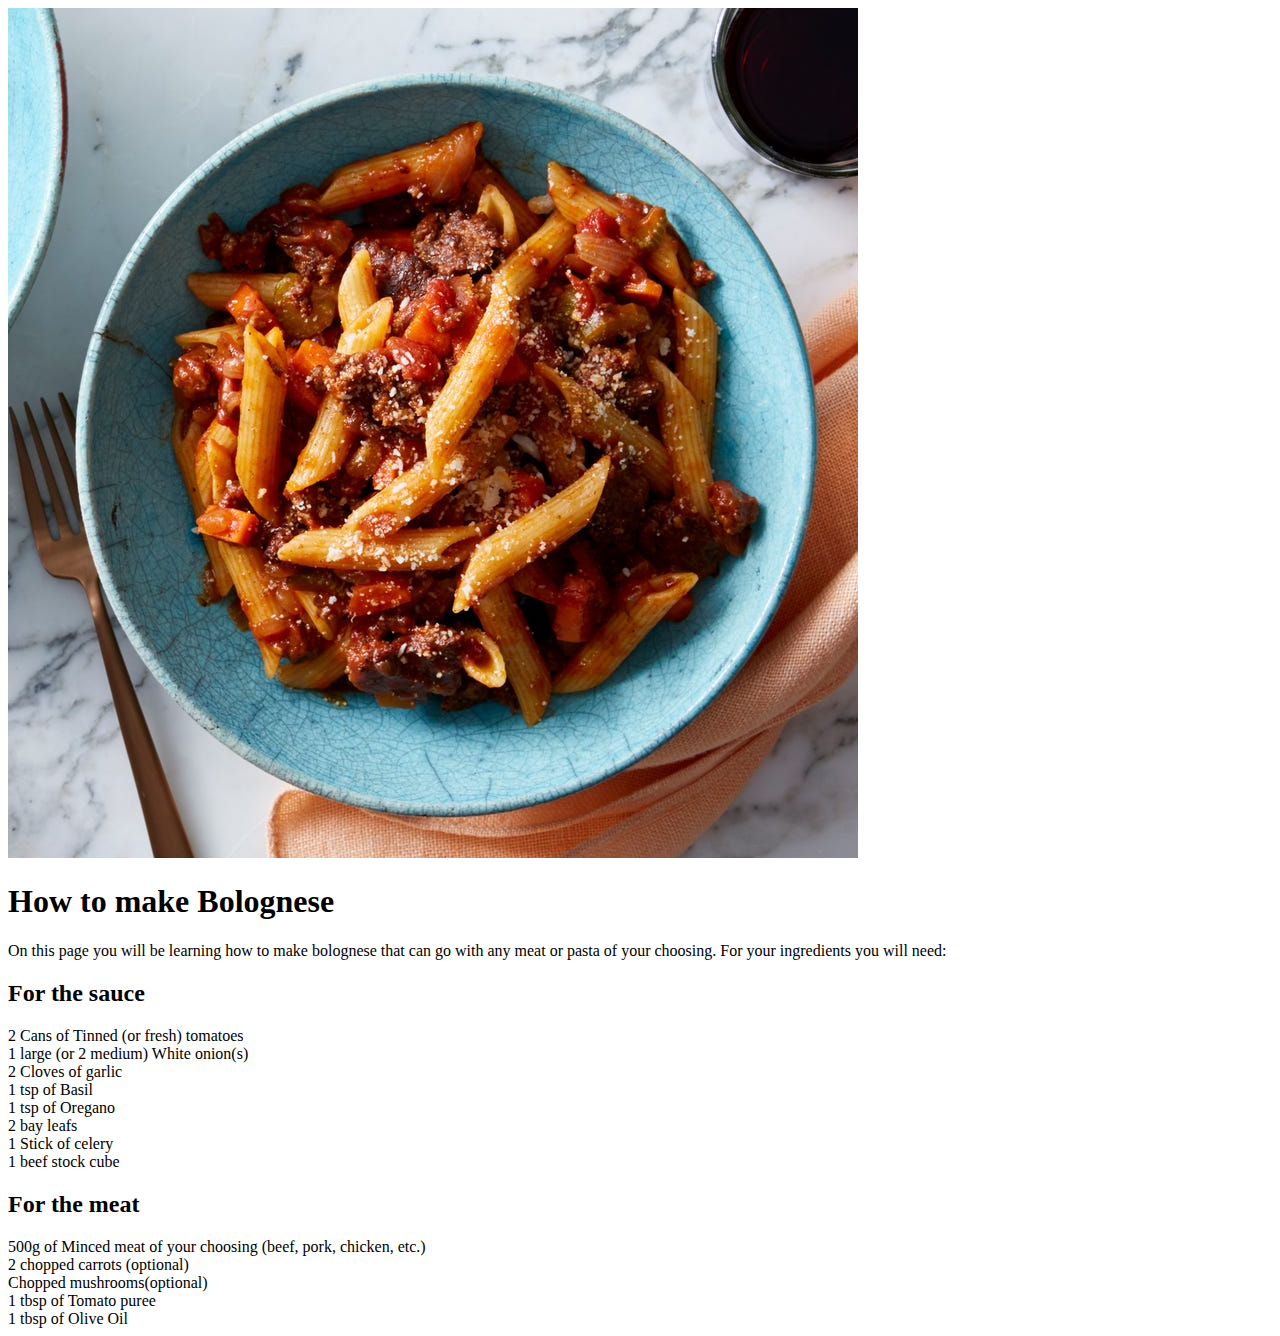
==== recipes/bolognese.html @ be223337 "my first commit, index, recipe and images added" ====
<!DOCTYPE html>
<html lang="en">
    <head>
        <meta charset="UTF-8">
    </head>

    <body>
        <img src="beef.bolognese.jpg">
        <h1>How to make Bolognese</h1>
        <p>On this page you will be learning how to make bolognese that can go with any meat or pasta of your choosing. For your ingredients you will need:</p>

        <h2>For the sauce</h2>
        <li>2 Cans of Tinned (or fresh) tomatoes</li>
        <li>1 large (or 2 medium) White onion(s)</li>
        <li>2 Cloves of garlic</li>
        <li>1 tsp of Basil</li>
        <li>1 tsp of Oregano</li>
        <li>2 bay leafs</li>
        <li>1 Stick of celery</li>
        <li>1 beef stock cube</li>
        
        <h2>For the meat</h2>
        <li>500g of Minced meat of your choosing (beef, pork, chicken, etc.)</li>
        <li>2 chopped carrots (optional)</li>
        <li>Chopped mushrooms(optional)</li>
        <li>1 tbsp of Tomato puree</li>
        <li>1 tbsp of Olive Oil</li>
    </body>
</html>
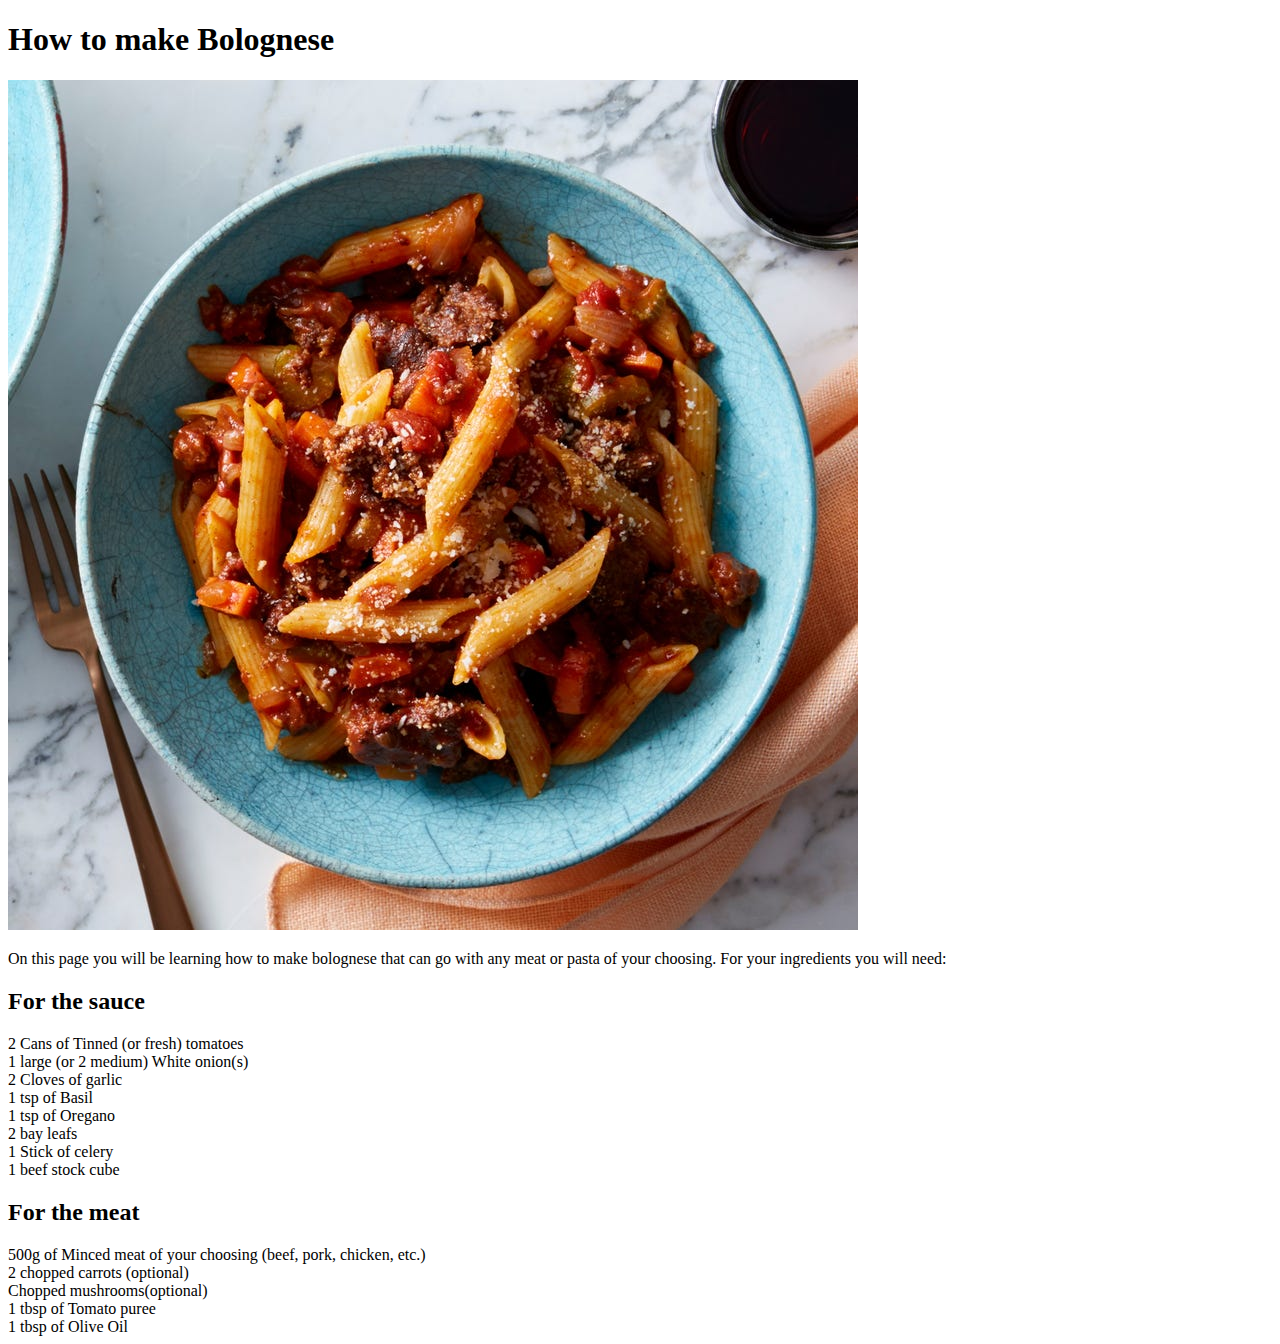
==== commit adbd2373: "Butter Chicken Completed. img added to other pages." ====
--- a/recipes/bolognese.html
+++ b/recipes/bolognese.html
@@ -5,8 +5,9 @@
     </head>
 
     <body>
+        <h1>How to make Bolognese</h1>
         <img src="beef.bolognese.jpg">
-        <h1>How to make Bolognese</h1>
+        
         <p>On this page you will be learning how to make bolognese that can go with any meat or pasta of your choosing. For your ingredients you will need:</p>
 
         <h2>For the sauce</h2>
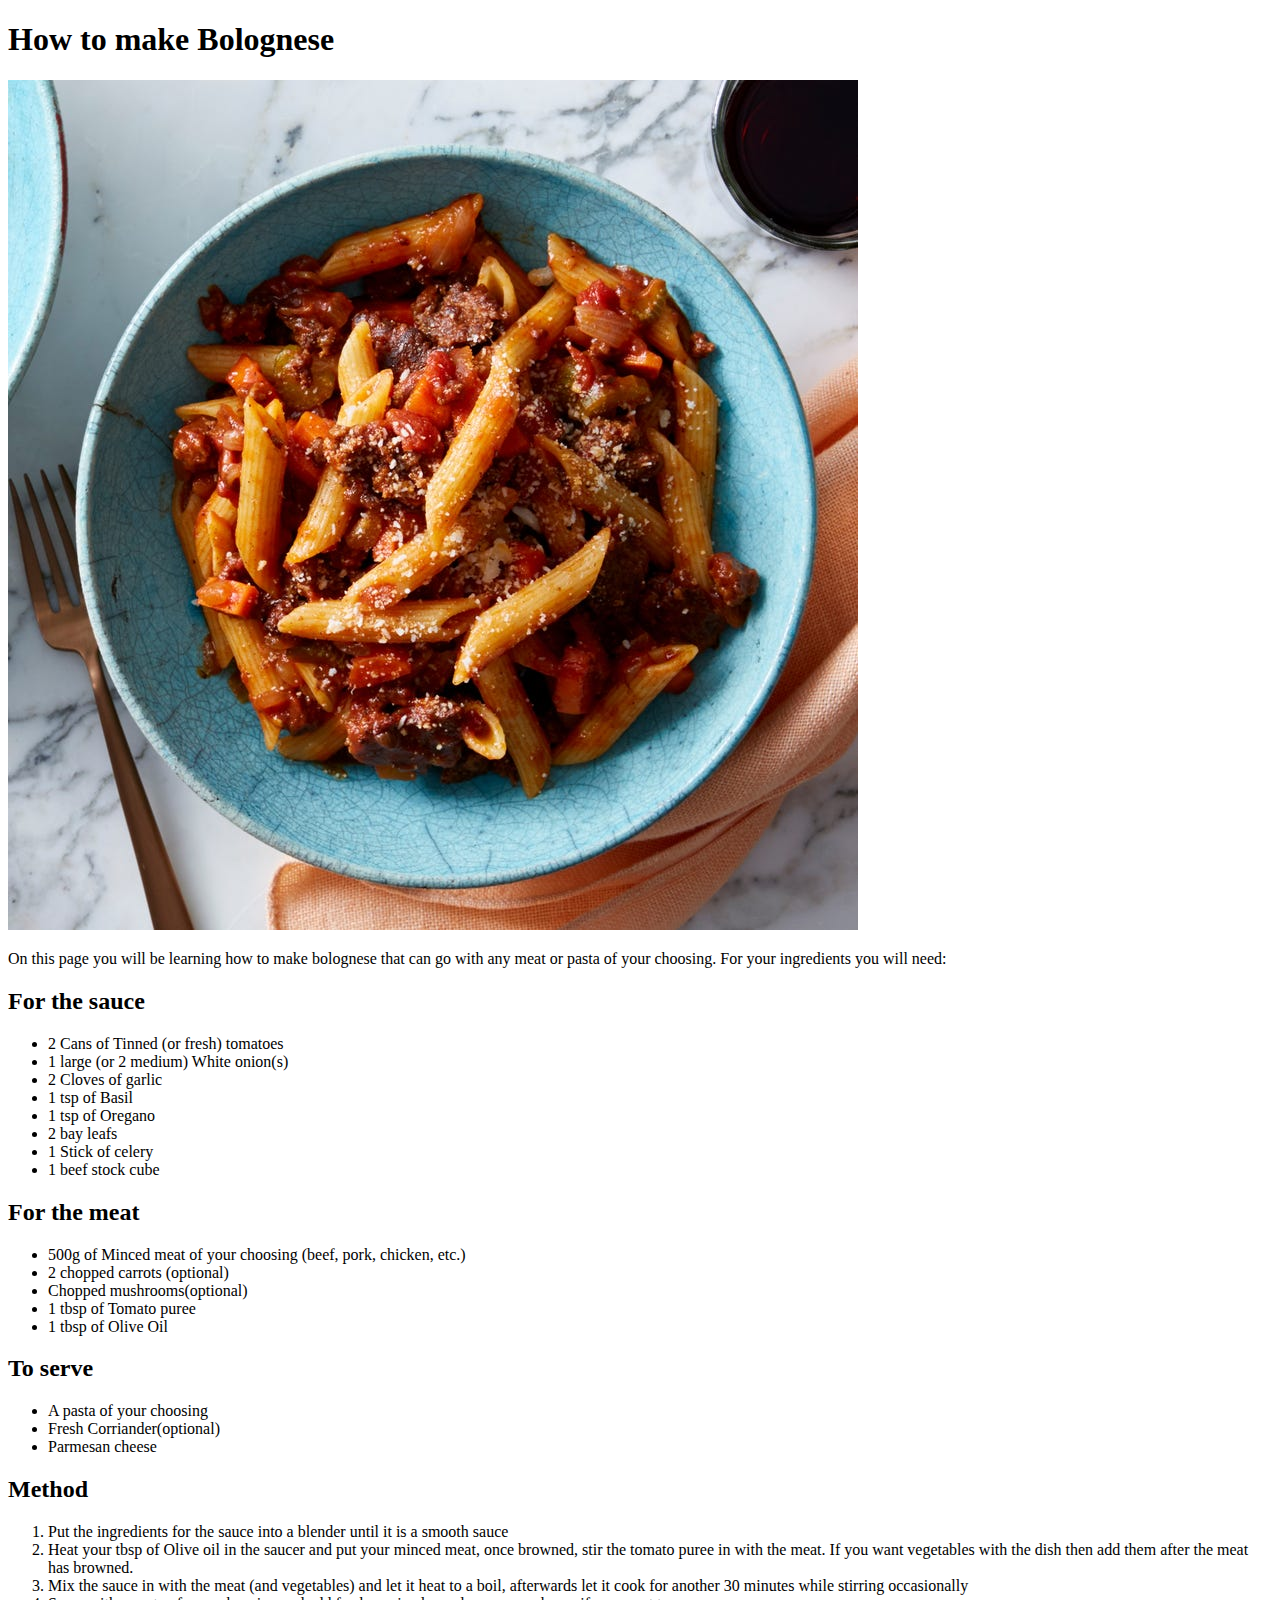
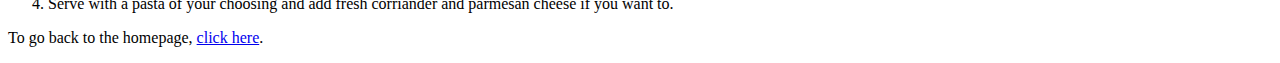
==== commit 434a26cb: "titles added to head" ====
--- a/recipes/bolognese.html
+++ b/recipes/bolognese.html
@@ -2,29 +2,48 @@
 <html lang="en">
     <head>
         <meta charset="UTF-8">
+        <title>How to make Bolgonese</title>
     </head>
 
     <body>
         <h1>How to make Bolognese</h1>
-        <img src="beef.bolognese.jpg">
+        <img src="../images/beef.bolognese.jpg">
         
-        <p>On this page you will be learning how to make bolognese that can go with any meat or pasta of your choosing. For your ingredients you will need:</p>
+         <p>On this page you will be learning how to make bolognese that can go with any meat or pasta of your choosing. For your ingredients you will need:</p>
 
         <h2>For the sauce</h2>
-        <li>2 Cans of Tinned (or fresh) tomatoes</li>
-        <li>1 large (or 2 medium) White onion(s)</li>
-        <li>2 Cloves of garlic</li>
-        <li>1 tsp of Basil</li>
-        <li>1 tsp of Oregano</li>
-        <li>2 bay leafs</li>
-        <li>1 Stick of celery</li>
-        <li>1 beef stock cube</li>
-        
+        <ul>
+            <li>2 Cans of Tinned (or fresh) tomatoes</li>
+            <li>1 large (or 2 medium) White onion(s)</li>
+            <li>2 Cloves of garlic</li>
+            <li>1 tsp of Basil</li>
+            <li>1 tsp of Oregano</li>
+            <li>2 bay leafs</li>
+            <li>1 Stick of celery</li>
+            <li>1 beef stock cube</li>
+        </ul>
+
         <h2>For the meat</h2>
-        <li>500g of Minced meat of your choosing (beef, pork, chicken, etc.)</li>
-        <li>2 chopped carrots (optional)</li>
-        <li>Chopped mushrooms(optional)</li>
-        <li>1 tbsp of Tomato puree</li>
-        <li>1 tbsp of Olive Oil</li>
+        <ul>
+            <li>500g of Minced meat of your choosing (beef, pork, chicken, etc.)</li>
+            <li>2 chopped carrots (optional)</li>
+            <li>Chopped mushrooms(optional)</li>
+            <li>1 tbsp of Tomato puree</li>
+            <li>1 tbsp of Olive Oil</li>
+        </ul>
+        <h2>To serve</h2>
+        <ul>
+            <li>A pasta of your choosing</li>
+            <li>Fresh Corriander(optional)</li>
+            <li>Parmesan cheese</li>
+        </ul>
+        <h2>Method</h2>
+        <ol>
+            <li>Put the ingredients for the sauce into a blender until it is a smooth sauce</li>
+            <li>Heat your tbsp of Olive oil in the saucer and put your minced meat, once browned, stir the tomato puree in with the meat. If you want vegetables with the dish then add them after the meat has browned.</li>
+            <li>Mix the sauce in with the meat (and vegetables) and let it heat to a boil, afterwards let it cook for another 30 minutes while stirring occasionally</li>
+            <li>Serve with a pasta of your choosing and add fresh corriander and parmesan cheese if you want to.</li>
+        </ol>
+        <p>To go back to the homepage, <a href="../index.html">click here</a>.</p>
     </body>
 </html>